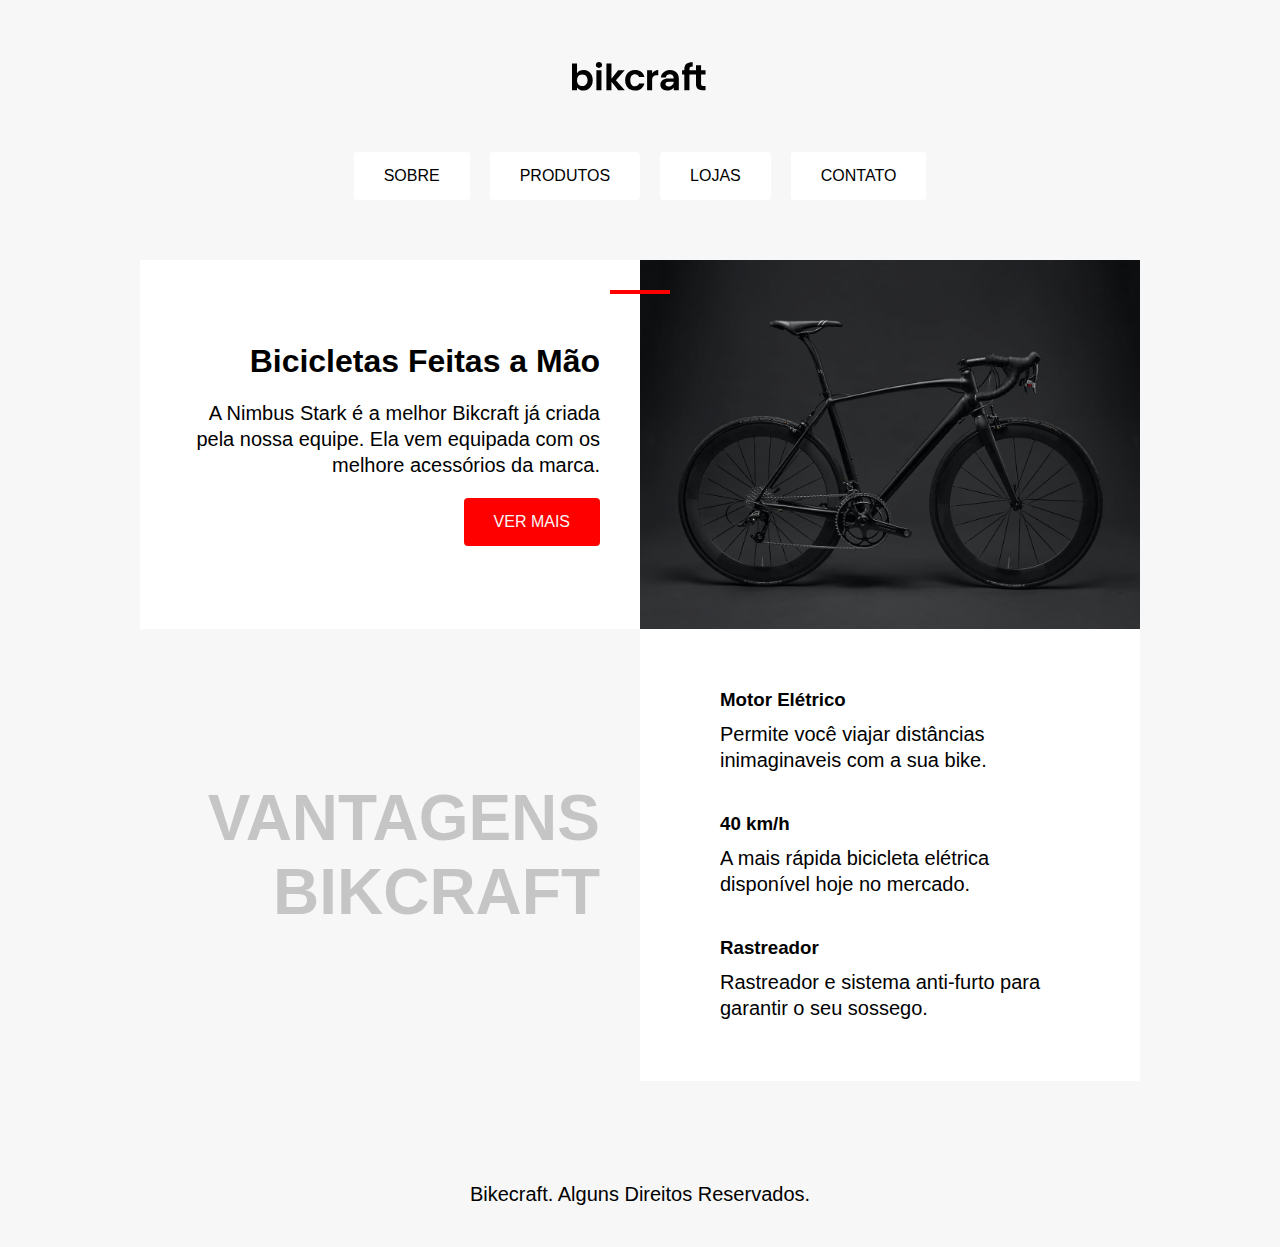
==== Learninh-CSS and HTML#1/web/index.html @ be0f58b4 "Learning Front" ====
<!DOCTYPE html>
<html>

<head>
  <meta charset="UTF-8">
  <title>Bikcraft</title>
  <link rel="stylesheet" href="./style.css">
</head>

<body>
  <img src="/Base Site/img/bikcraft.svg" alt="Bikcraft">

  <div class="menu">
    <a href="">SOBRE</a>
    <a href="">PRODUTOS</a>
    <a href="">LOJAS</a>
    <a href="">CONTATO</a>
  </div>

  <div class="conteudo">
    <div class="introducao">
      <span class="detalhe"></span>
      <h1>Bicicletas Feitas a Mão</h1>
      <p>A Nimbus Stark é a melhor Bikcraft já criada pela nossa equipe. Ela vem equipada com os melhore acessórios da marca.</p>
      <a class="botao" href="">Ver Mais</a>
    </div>

    <img src="/Base Site/img/bicicleta.jpg" alt="bicicleta Bikcraft Preta">

    <h2 class="subtitulo">Vantagens Bikcraft</h2>

    <div class="vantagens">
      <div class="vantagens-item">
        <img src="/img/eletrica.svg" alt="">
        <h3>Motor Elétrico</h3>
        <p>Permite você viajar distâncias inimaginaveis com a sua bike.</p>
      </div>
      <div class="vantagens-item">
        <img src="/img/velocidade.svg" alt="">
        <h3>40 km/h</h3>
        <p>A mais rápida bicicleta elétrica disponível hoje no mercado.</p>
      </div>
      <div class="vantagens-item">
        <img src="/img/rastreador.svg" alt="">
        <h3>Rastreador</h3>
        <p>Rastreador e sistema anti-furto para garantir o seu sossego.</p>
      </div>
    </div>
  </div>

  <div class="rodape">
    <p>Bikecraft. Alguns Direitos Reservados.</p>
  </div>

</body>

</html>
---- Learninh-CSS and HTML#1/web/style.css ----
body {
  font-family: Arial, Helvetica, sans-serif;
  margin: 0px;
  background: #f7f7f7;
  display: grid;
  gap: 60px;
  justify-items: center;
  margin-top: 60px;
}

img {
  max-width: 100%;
  display: block;
}

a {
  text-decoration: none;
}

p,
h1,
h2,
h3 {
  margin: 0px;
}

p {
  font-size: 20px;
  line-height: 1.3;
}

.menu {
  display: flex;
  flex-wrap: wrap;
  gap: 20px;
  justify-content: center;
}

.menu a {
  background: white;
  padding: 15px 30px;
  border-radius: 4px;
  color: black;
}

.conteudo {
  display: grid;
  grid-template-columns: 1fr 1fr;
  max-width: 1000px;
}

.introducao {
  background: white;
  padding: 40px;
  text-align: right;
  position: relative;
  display: grid;
  align-content: center;
  gap: 20px;
  justify-items: end;
}

.detalhe {
  width: 60px;
  height: 4px;
  background: red;
  position: absolute;
  top: 30px;
  right: -30px;
}

.botao {
  background: red;
  color: #f7f7f7;
  padding: 15px 30px;
  border-radius: 4px;
  text-transform: uppercase;
}

.subtitulo {
  font-size: 64px;
  text-transform: uppercase;
  color: rgba(0, 0, 0, 0.2);
  text-align: right;
  padding: 40px;
  align-self: center;
}

.vantagens {
  background: white;
  padding: 40px;
}

.vantagens-item {
  display: grid;
  grid-template-columns: auto 1fr;
  gap: 10px 20px;
  padding: 20px;
}

.vantagens-item p {
  grid-column: 2;
}

.rodape {
  background: #f7f7f7;
  width: 100%;
  text-align: center;
  padding: 40px;
  box-sizing: border-box;
}
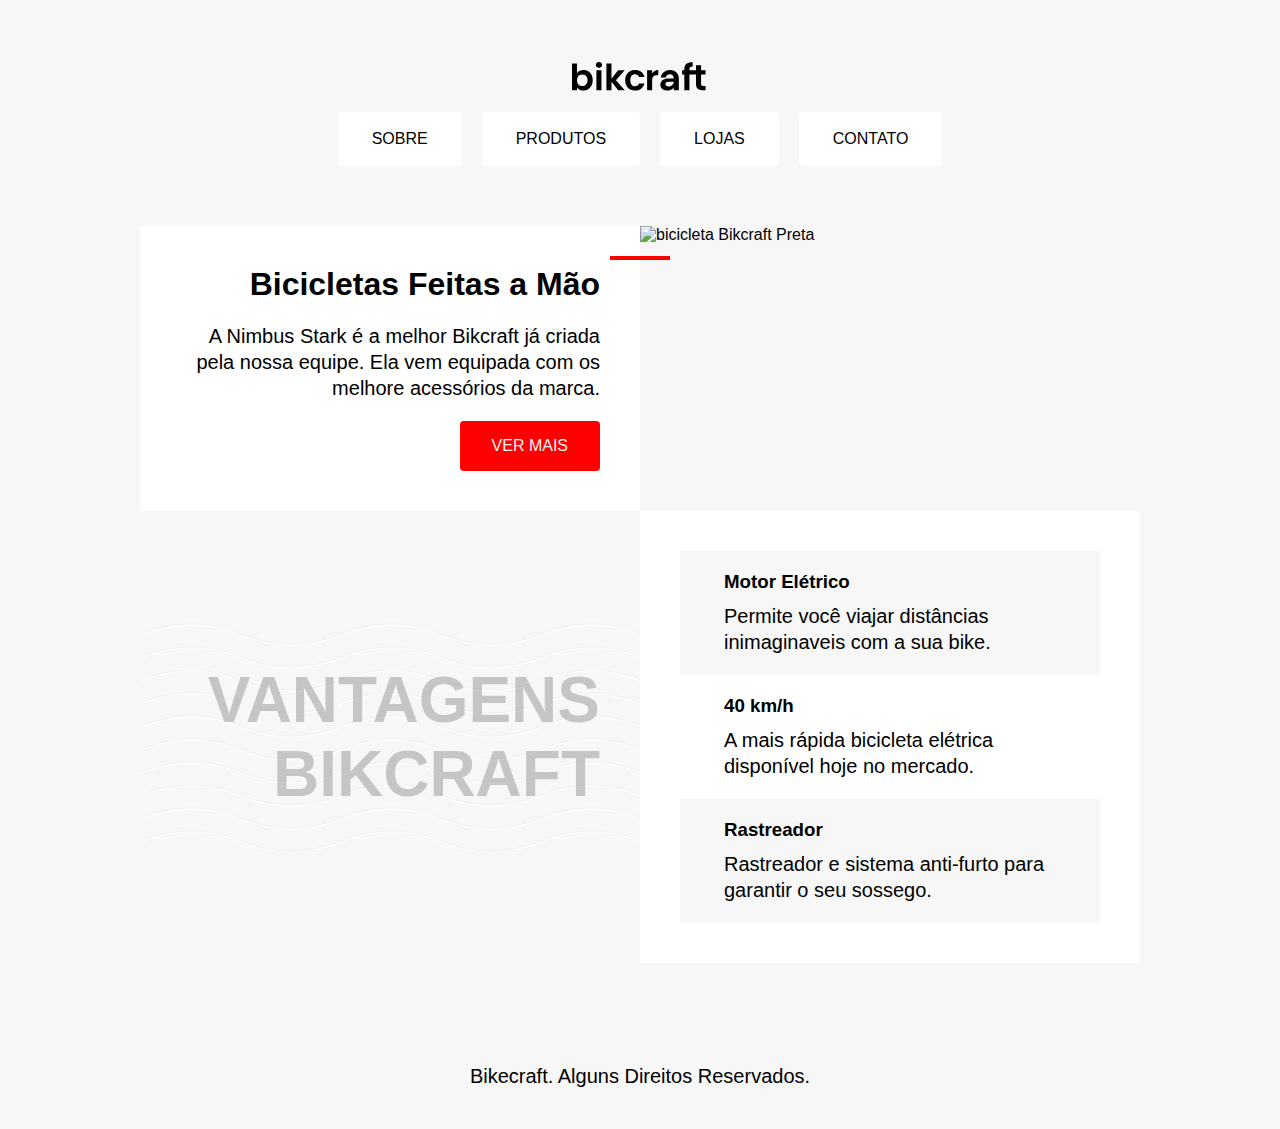
==== commit 5e126049: "Training Semantics" ====
--- a/Learninh-CSS and HTML#1/web/index.html
+++ b/Learninh-CSS and HTML#1/web/index.html
@@ -8,49 +8,54 @@
 </head>
 
 <body>
-  <img src="/Base Site/img/bikcraft.svg" alt="Bikcraft">
+  <header class="header">
+    <img src="img/bikcraft.svg" alt="Bikcraft">
 
-  <div class="menu">
-    <a href="">SOBRE</a>
-    <a href="">PRODUTOS</a>
-    <a href="">LOJAS</a>
-    <a href="">CONTATO</a>
-  </div>
+    <nav aria-label="primária">
+      <ul class="menu">
+        <li><a href="">SOBRE</a></li>
+        <li><a href="">PRODUTOS</a></li>
+        <li><a href="">LOJAS</a></li>
+        <li><a href="">CONTATO</a></li>
+      </ul>
+    </nav>
+  </header>
 
-  <div class="conteudo">
-    <div class="introducao">
-      <span class="detalhe"></span>
-      <h1>Bicicletas Feitas a Mão</h1>
-      <p>A Nimbus Stark é a melhor Bikcraft já criada pela nossa equipe. Ela vem equipada com os melhore acessórios da marca.</p>
-      <a class="botao" href="">Ver Mais</a>
-    </div>
+  <main>
+    <article class="conteudo">
+      <div class="introducao" aria-labelledby="label-introducao">
+        <h1 id="label-introducao">Bicicletas Feitas a Mão</h1>
+        <p>A Nimbus Stark é a melhor Bikcraft já criada pela nossa equipe. Ela vem equipada com os melhore acessórios da marca.</p>
+        <a class="botao" href="">Ver Mais</a>
+      </div>
+      <img src="/web/img/bicicleta.jpg" alt="bicicleta Bikcraft Preta">
+    </article>
 
-    <img src="/Base Site/img/bicicleta.jpg" alt="bicicleta Bikcraft Preta">
+    <article class="conteudo" aria-labelledby="label-vantagens">
+      <h2 class="subtitulo" id="label-vantagens">Vantagens Bikcraft</h2>
+      <ul class="vantagens">
+        <li class="vantagens-item">
+          <img src="/web/img/eletrica.svg" alt="">
+          <h3>Motor Elétrico</h3>
+          <p>Permite você viajar distâncias inimaginaveis com a sua bike.</p>
+        </li>
+        <li class="vantagens-item">
+          <img src="/web/img/velocidade.svg" alt="">
+          <h3>40 km/h</h3>
+          <p>A mais rápida bicicleta elétrica disponível hoje no mercado.</p>
+        </li>
+        <li class="vantagens-item">
+          <img src="/web/img/rastreador.svg" alt="">
+          <h3>Rastreador</h3>
+          <p>Rastreador e sistema anti-furto para garantir o seu sossego.</p>
+        </li>
+      </ul>
+    </article>
+  </main>
 
-    <h2 class="subtitulo">Vantagens Bikcraft</h2>
-
-    <div class="vantagens">
-      <div class="vantagens-item">
-        <img src="/img/eletrica.svg" alt="">
-        <h3>Motor Elétrico</h3>
-        <p>Permite você viajar distâncias inimaginaveis com a sua bike.</p>
-      </div>
-      <div class="vantagens-item">
-        <img src="/img/velocidade.svg" alt="">
-        <h3>40 km/h</h3>
-        <p>A mais rápida bicicleta elétrica disponível hoje no mercado.</p>
-      </div>
-      <div class="vantagens-item">
-        <img src="/img/rastreador.svg" alt="">
-        <h3>Rastreador</h3>
-        <p>Rastreador e sistema anti-furto para garantir o seu sossego.</p>
-      </div>
-    </div>
-  </div>
-
-  <div class="rodape">
+  <footer class="rodape">
     <p>Bikecraft. Alguns Direitos Reservados.</p>
-  </div>
+  </footer>
 
 </body>
 
--- a/Learninh-CSS and HTML#1/web/style.css
+++ b/Learninh-CSS and HTML#1/web/style.css
@@ -17,6 +17,12 @@
   text-decoration: none;
 }
 
+ul {
+  list-style: none;
+  margin: 0px;
+  padding: 0px;
+}
+
 p,
 h1,
 h2,
@@ -25,8 +31,14 @@
 }
 
 p {
-  font-size: 20px;
+  font-size: 1.25rem;
   line-height: 1.3;
+}
+
+.header {
+  display: grid;
+  justify-items: center;
+  gap: 20px;
 }
 
 .menu {
@@ -37,10 +49,16 @@
 }
 
 .menu a {
+  display: block;
   background: white;
-  padding: 15px 30px;
+  padding: 1rem 2rem;
   border-radius: 4px;
   color: black;
+  border: 2px solid transparent;
+}
+
+.menu a:hover {
+  border: 2px solid red;
 }
 
 .conteudo {
@@ -60,7 +78,12 @@
   justify-items: end;
 }
 
-.detalhe {
+.introducao h1 {
+  font-size: 2rem;
+}
+
+.introducao::before {
+  content: "";
   width: 60px;
   height: 4px;
   background: red;
@@ -72,18 +95,23 @@
 .botao {
   background: red;
   color: #f7f7f7;
-  padding: 15px 30px;
+  padding: 1rem 2rem;
   border-radius: 4px;
   text-transform: uppercase;
 }
 
+.botao:hover {
+  background: #900;
+}
+
 .subtitulo {
-  font-size: 64px;
+  font-size: 4rem;
   text-transform: uppercase;
   color: rgba(0, 0, 0, 0.2);
   text-align: right;
   padding: 40px;
   align-self: center;
+  background-image: url("./img/onda.svg");
 }
 
 .vantagens {
@@ -96,6 +124,15 @@
   grid-template-columns: auto 1fr;
   gap: 10px 20px;
   padding: 20px;
+  border-left: 4px solid transparent;
+}
+
+.vantagens-item:nth-child(odd) {
+  background: #f7f7f7;
+}
+
+.vantagens-item:hover {
+  border-color: red;
 }
 
 .vantagens-item p {
